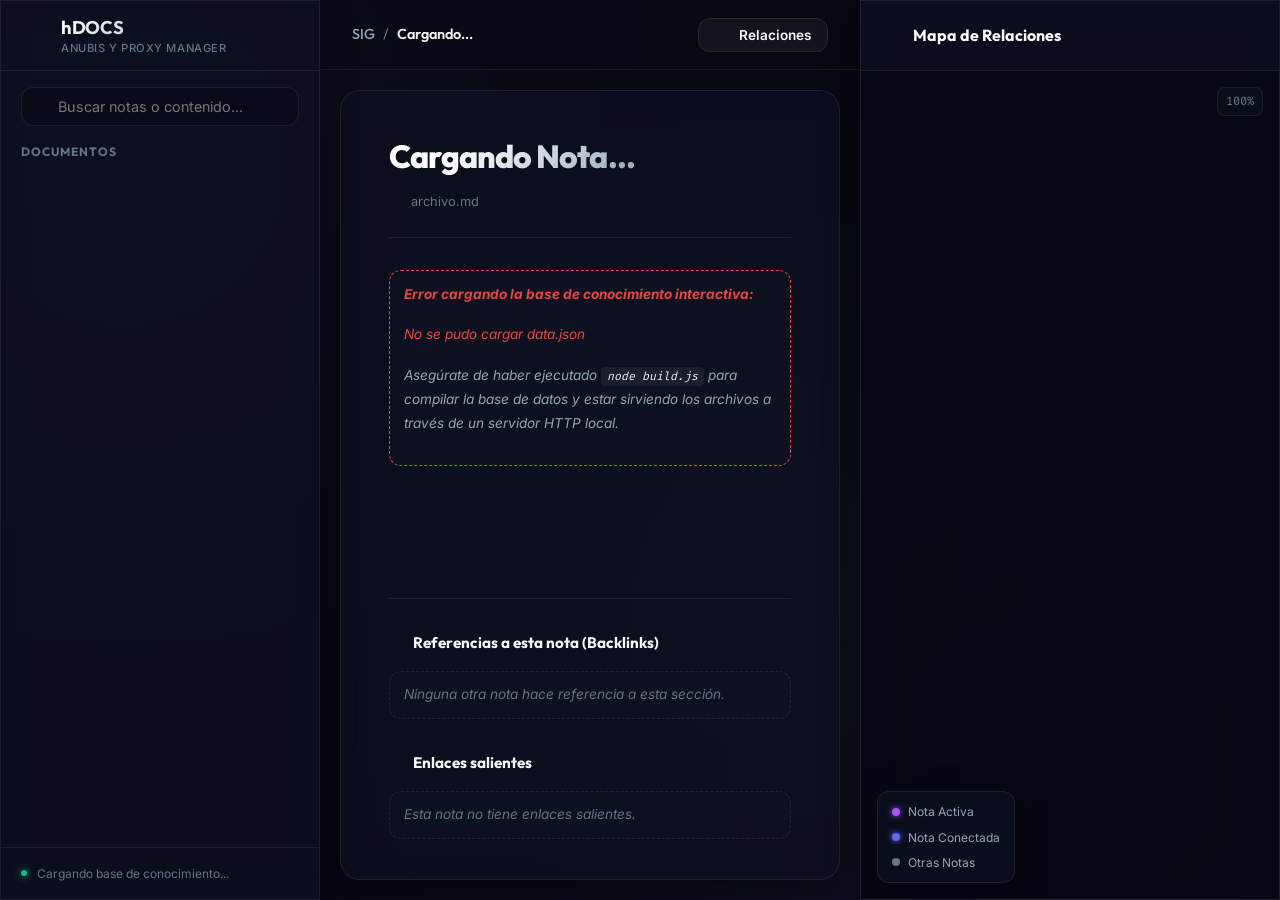
==== index.html @ 607eccc0 "primer version" ====
<!DOCTYPE html>
<html lang="es">
<head>
  <meta charset="UTF-8">
  <meta name="viewport" content="width=device-width, initial-scale=1.0">
  <title>SIG Wiki - Documentación e Implementación de WAF</title>
  
  <!-- Modern Fonts -->
  <link rel="preconnect" href="https://fonts.googleapis.com">
  <link rel="preconnect" href="https://fonts.gstatic.com" crossorigin>
  <link href="https://fonts.googleapis.com/css2?family=Fira+Code:wght@400;500;600&family=Inter:wght@300;400;500;600;700&family=Outfit:wght@400;500;600;700;800&display=swap" rel="stylesheet">
  
  <!-- CSS Prism Syntax Highlighting -->
  <link rel="stylesheet" href="https://cdnjs.cloudflare.com/ajax/libs/prism/1.29.0/themes/prism-tomorrow.min.css">
  
  <!-- App Custom CSS -->
  <link rel="stylesheet" href="styles.css">
  
  <!-- HTML5 SEO Meta -->
  <meta name="description" content="Portal interactivo de documentación para la implementación del SIG, ProxyManager y Anubis. Visualiza notas de forma dinámica y explora sus relaciones.">
</head>
<body>

  <!-- Background Glowing Orbs for Aesthetic -->
  <div class="glow-orb orb-1"></div>
  <div class="glow-orb orb-2"></div>
  <div class="glow-orb orb-3"></div>

  <div class="app-container">
    
    <!-- Sidebar Panel -->
    <aside class="sidebar glass" id="sidebar">
      <div class="sidebar-header">
        <div class="logo-container">
          <i data-lucide="shield-check" class="logo-icon"></i>
          <div>
            <h1 class="logo-text">hDOCS</h1>
            <span class="logo-subtext">Anubis y Proxy Manager</span>
          </div>
        </div>
        <button class="icon-btn collapse-btn" id="sidebarCollapseBtn" title="Colapsar lateral" aria-label="Colapsar lateral">
          <i data-lucide="chevron-left"></i>
        </button>
      </div>

      <!-- Search Section -->
      <div class="search-box">
        <i data-lucide="search" class="search-icon"></i>
        <input type="text" id="searchInput" placeholder="Buscar notas o contenido..." aria-label="Buscar notas">
        <button id="clearSearchBtn" class="clear-search-btn" title="Limpiar búsqueda" style="display: none;">
          <i data-lucide="x"></i>
        </button>
      </div>

      <!-- Navigation List -->
      <nav class="notes-nav" aria-label="Navegación de notas">
        <h2 class="nav-title">Documentos</h2>
        <ul class="notes-list" id="notesList">
          <!-- Dynamically populated -->
        </ul>
      </nav>

      <!-- Sidebar Footer / Status -->
      <div class="sidebar-footer">
        <div class="status-indicator">
          <span class="pulse-dot"></span>
          <span id="statsLabel">Cargando base de conocimiento...</span>
        </div>
      </div>
    </aside>

    <!-- Sidebar Trigger (when collapsed) -->
    <button class="sidebar-trigger glass" id="sidebarTrigger" title="Expandir lateral" aria-label="Expandir lateral" style="display: none;">
      <i data-lucide="menu"></i>
    </button>

    <!-- Main Content Reader -->
    <main class="main-content" id="mainContent">
      <header class="content-header">
        <div class="breadcrumbs">
          <a href="#" class="breadcrumb-item" data-target="index">SIG</a>
          <span class="breadcrumb-separator">/</span>
          <span class="breadcrumb-item active" id="currentBreadcrumb">Cargando...</span>
        </div>
        <div class="header-actions">
          <button class="btn btn-secondary" id="toggleGraphBtn" title="Alternar Vista de Grafo">
            <i data-lucide="git-fork"></i>
            <span>Relaciones</span>
          </button>
        </div>
      </header>

      <article class="note-container glass" id="noteViewContainer">
        <!-- Back navigation dynamic indicator -->
        <div class="note-header-wrap">
          <h2 class="note-title" id="noteTitle" tabindex="-1">Cargando Nota...</h2>
          <div class="note-meta">
            <i data-lucide="file-text" class="meta-icon"></i>
            <span id="noteFilename">archivo.md</span>
          </div>
        </div>

        <!-- Rendered markdown output -->
        <section class="markdown-body" id="noteBody">
          <div class="loader">
            <div class="spinner"></div>
            <p>Compilando base de conocimiento interactiva...</p>
          </div>
        </section>

        <!-- Backlinks and outgoing links -->
        <footer class="note-footer">
          <div class="relations-panel">
            <div class="relation-column">
              <h3>
                <i data-lucide="link-2" class="col-icon text-indigo"></i>
                Referencias a esta nota (Backlinks)
              </h3>
              <ul class="relation-links" id="backlinksList">
                <li class="empty-state">Ninguna otra nota hace referencia a esta sección.</li>
              </ul>
            </div>
            <div class="relation-column">
              <h3>
                <i data-lucide="external-link" class="col-icon text-purple"></i>
                Enlaces salientes
              </h3>
              <ul class="relation-links" id="outgoingLinksList">
                <li class="empty-state">Esta nota no tiene enlaces salientes.</li>
              </ul>
            </div>
          </div>
        </footer>
      </article>
    </main>

    <!-- Interactive Graph Visualization Panel (Right Sidebar / Split Screen) -->
    <section class="graph-panel glass" id="graphPanel">
      <header class="graph-header">
        <div class="graph-title-container">
          <i data-lucide="network" class="graph-header-icon"></i>
          <h2>Mapa de Relaciones</h2>
        </div>
        <div class="graph-controls">
          <button class="icon-btn" id="graphResetBtn" title="Centrar grafo" aria-label="Centrar grafo">
            <i data-lucide="refresh-cw"></i>
          </button>
          <button class="icon-btn close-graph-btn" id="closeGraphBtn" title="Cerrar panel de relaciones" aria-label="Cerrar panel de relaciones">
            <i data-lucide="x"></i>
          </button>
        </div>
      </header>
      
      <div class="canvas-container" id="canvasContainer">
        <!-- Interactive HTML5 Canvas -->
        <canvas id="graphCanvas"></canvas>
        
        <!-- Legend Overlay -->
        <div class="graph-legend glass">
          <div class="legend-item"><span class="legend-dot active"></span><span>Nota Activa</span></div>
          <div class="legend-item"><span class="legend-dot link"></span><span>Nota Conectada</span></div>
          <div class="legend-item"><span class="legend-dot default"></span><span>Otras Notas</span></div>
        </div>

        <!-- Graph Zoom/Pan Controls -->
        <div class="graph-zoom-indicator" id="zoomIndicator">100%</div>
      </div>
    </section>

  </div>

  <!-- Lightbox Modal for Images -->
  <div class="lightbox" id="imageLightbox" role="dialog" aria-modal="true" aria-hidden="true">
    <button class="lightbox-close" id="lightboxCloseBtn" aria-label="Cerrar imagen">&times;</button>
    <div class="lightbox-content">
      <img id="lightboxImage" src="" alt="Vista ampliada">
      <div class="lightbox-caption" id="lightboxCaption">Título de la imagen</div>
    </div>
  </div>

  <!-- 3rd Party Libraries via CDN -->
  <!-- Markdown parser -->
  <script src="https://cdn.jsdelivr.net/npm/marked/marked.min.js"></script>
  
  <!-- Prism Syntax Highlighting -->
  <script src="https://cdnjs.cloudflare.com/ajax/libs/prism/1.29.0/components/prism-core.min.js"></script>
  <script src="https://cdnjs.cloudflare.com/ajax/libs/prism/1.29.0/plugins/autoloader/prism-autoloader.min.js"></script>
  
  <!-- Lucide Icons -->
  <script src="https://unpkg.com/lucide@latest"></script>

  <!-- Main Application JavaScript -->
  <script src="app.js"></script>
</body>
</html>
---- styles.css ----
/* ==========================================================================
   Design System & Styling Tokens
   ========================================================================== */

:root {
  /* Colors */
  --bg-dark-base: #070913;
  --bg-dark-accent: #0f1225;
  --panel-bg: rgba(13, 17, 34, 0.7);
  --panel-bg-hover: rgba(22, 28, 54, 0.8);
  --panel-border: rgba(255, 255, 255, 0.08);
  --panel-border-hover: rgba(255, 255, 255, 0.15);
  
  --primary: #6366f1;       /* Indigo Glow */
  --primary-rgb: 99, 102, 241;
  --primary-hover: #4f46e5;
  
  --secondary: #a855f7;     /* Purple Glow */
  --secondary-rgb: 168, 85, 247;
  --secondary-hover: #9333ea;
  
  --cyan: #06b6d4;          /* Cyber Cyan */
  --cyan-rgb: 6, 182, 212;
  
  --text-primary: #f8fafc;  /* Ice White */
  --text-secondary: #94a3b8;/* Slate Gray */
  --text-muted: #64748b;    /* Dark Slate */
  
  --success: #10b981;
  --error: #ef4444;
  --warning: #f59e0b;
  --note-accent: #3b82f6;

  /* Typography */
  --font-display: 'Outfit', -apple-system, BlinkMacSystemFont, "Segoe UI", Roboto, sans-serif;
  --font-body: 'Inter', -apple-system, BlinkMacSystemFont, "Segoe UI", Roboto, sans-serif;
  --font-mono: 'Fira Code', 'JetBrains Mono', SFMono-Regular, Consolas, monospace;

  /* Layout Constants */
  --sidebar-width: 320px;
  --graph-panel-width: 420px;
  --header-height: 70px;
  --radius-sm: 8px;
  --radius-md: 12px;
  --radius-lg: 20px;
  
  /* View Transition tokens */
  view-transition-name: root;
}

/* ==========================================================================
   Base resets and Layout Setup
   ========================================================================== */

* {
  box-sizing: border-box;
  margin: 0;
  padding: 0;
}

body {
  font-family: var(--font-body);
  background-color: var(--bg-dark-base);
  color: var(--text-primary);
  min-height: 100vh;
  overflow-x: hidden;
  line-height: 1.6;
  -webkit-font-smoothing: antialiased;
  position: relative;
}

/* Custom Scrollbar */
::-webkit-scrollbar {
  width: 8px;
  height: 8px;
}

::-webkit-scrollbar-track {
  background: rgba(13, 17, 34, 0.3);
}

::-webkit-scrollbar-thumb {
  background: rgba(99, 102, 241, 0.2);
  border-radius: 4px;
}

::-webkit-scrollbar-thumb:hover {
  background: rgba(99, 102, 241, 0.5);
}

/* ==========================================================================
   Glowing Ambient Orbs
   ========================================================================== */

.glow-orb {
  position: fixed;
  border-radius: 50%;
  filter: blur(140px);
  z-index: -1;
  opacity: 0.35;
  pointer-events: none;
  mix-blend-mode: screen;
}

.orb-1 {
  width: 500px;
  height: 500px;
  background: radial-gradient(circle, rgba(99,102,241,0.6) 0%, rgba(99,102,241,0) 70%);
  top: -10%;
  left: -10%;
  animation: float 25s infinite alternate ease-in-out;
}

.orb-2 {
  width: 600px;
  height: 600px;
  background: radial-gradient(circle, rgba(168,85,247,0.5) 0%, rgba(168,85,247,0) 70%);
  bottom: -20%;
  right: -10%;
  animation: float 30s infinite alternate-reverse ease-in-out;
}

.orb-3 {
  width: 400px;
  height: 400px;
  background: radial-gradient(circle, rgba(6,182,212,0.4) 0%, rgba(6,182,212,0) 70%);
  top: 40%;
  left: 45%;
  animation: float 20s infinite alternate ease-in-out;
}

@keyframes float {
  0% { transform: translate(0, 0) scale(1); }
  50% { transform: translate(50px, 30px) scale(1.1); }
  100% { transform: translate(-30px, -50px) scale(0.9); }
}

/* ==========================================================================
   Glassmorphism Styles
   ========================================================================== */

.glass {
  background: var(--panel-bg);
  backdrop-filter: blur(16px);
  -webkit-backdrop-filter: blur(16px);
  border: 1px solid var(--panel-border);
  box-shadow: 0 8px 32px 0 rgba(0, 0, 0, 0.4);
  transition: border-color 0.3s ease, box-shadow 0.3s ease, background 0.3s ease;
}

.glass:hover {
  border-color: var(--panel-border-hover);
}

/* ==========================================================================
   Main Layout Structure
   ========================================================================== */

.app-container {
  display: flex;
  width: 100vw;
  height: 100vh;
  overflow: hidden;
  position: relative;
}

/* ==========================================================================
   Sidebar Component
   ========================================================================== */

.sidebar {
  width: var(--sidebar-width);
  height: 100%;
  display: flex;
  flex-direction: column;
  border-right: 1px solid var(--panel-border);
  flex-shrink: 0;
  z-index: 10;
  transition: width 0.3s cubic-bezier(0.4, 0, 0.2, 1);
}

.sidebar.collapsed {
  width: 0px;
  overflow: hidden;
  border-right-color: transparent;
}

.sidebar-header {
  height: var(--header-height);
  padding: 0 20px;
  display: flex;
  align-items: center;
  justify-content: space-between;
  border-bottom: 1px solid var(--panel-border);
  overflow: hidden;
}

.logo-container {
  display: flex;
  align-items: center;
  gap: 12px;
  white-space: nowrap;
}

.logo-icon {
  width: 28px;
  height: 28px;
  color: var(--primary);
  filter: drop-shadow(0 0 8px rgba(99, 102, 241, 0.6));
}

.logo-text {
  font-family: var(--font-display);
  font-size: 1.15rem;
  font-weight: 700;
  letter-spacing: -0.02em;
  background: linear-gradient(135deg, #fff 0%, var(--text-secondary) 100%);
  -webkit-background-clip: text;
  -webkit-text-fill-color: transparent;
}

.logo-subtext {
  display: block;
  font-size: 0.7rem;
  color: var(--text-muted);
  font-weight: 500;
  text-transform: uppercase;
  letter-spacing: 0.05em;
  margin-top: -2px;
}

.icon-btn {
  background: transparent;
  border: none;
  color: var(--text-secondary);
  cursor: pointer;
  width: 32px;
  height: 32px;
  border-radius: 50%;
  display: flex;
  align-items: center;
  justify-content: center;
  transition: all 0.2s ease;
}

.icon-btn:hover {
  background: rgba(255, 255, 255, 0.06);
  color: var(--text-primary);
}

.search-box {
  padding: 16px 20px;
  position: relative;
}

.search-icon {
  position: absolute;
  left: 32px;
  top: 50%;
  transform: translateY(-50%);
  width: 18px;
  height: 18px;
  color: var(--text-muted);
  pointer-events: none;
}

.search-box input {
  width: 100%;
  background: rgba(7, 9, 19, 0.6);
  border: 1px solid var(--panel-border);
  padding: 10px 16px 10px 36px;
  border-radius: var(--radius-md);
  color: var(--text-primary);
  font-family: var(--font-body);
  font-size: 0.9rem;
  outline: none;
  transition: all 0.2s ease;
}

.search-box input:focus {
  border-color: var(--primary);
  box-shadow: 0 0 12px rgba(99, 102, 241, 0.25);
  background: rgba(7, 9, 19, 0.8);
}

.clear-search-btn {
  position: absolute;
  right: 32px;
  top: 50%;
  transform: translateY(-50%);
  background: transparent;
  border: none;
  color: var(--text-muted);
  cursor: pointer;
  display: flex;
  align-items: center;
  justify-content: center;
}

.clear-search-btn:hover {
  color: var(--text-primary);
}

.notes-nav {
  flex: 1;
  overflow-y: auto;
  padding: 0 20px 20px;
}

.nav-title {
  font-family: var(--font-display);
  font-size: 0.75rem;
  color: var(--text-muted);
  text-transform: uppercase;
  letter-spacing: 0.08em;
  font-weight: 700;
  margin-bottom: 12px;
}

.notes-list {
  list-style: none;
  display: flex;
  flex-direction: column;
  gap: 4px;
}

.notes-item {
  display: flex;
  align-items: center;
  gap: 10px;
  padding: 10px 14px;
  border-radius: var(--radius-sm);
  color: var(--text-secondary);
  text-decoration: none;
  font-size: 0.9rem;
  font-weight: 500;
  cursor: pointer;
  transition: all 0.25s cubic-bezier(0.4, 0, 0.2, 1);
  border-left: 2px solid transparent;
  white-space: nowrap;
  overflow: hidden;
  text-overflow: ellipsis;
}

.notes-item i {
  width: 16px;
  height: 16px;
  flex-shrink: 0;
  color: var(--text-muted);
}

.notes-item:hover {
  background: rgba(255, 255, 255, 0.04);
  color: var(--text-primary);
  border-left-color: rgba(99, 102, 241, 0.4);
}

.notes-item.active {
  background: rgba(99, 102, 241, 0.12);
  color: var(--text-primary);
  border-left-color: var(--primary);
  box-shadow: inset 0 0 12px rgba(99, 102, 241, 0.05);
}

.notes-item.active i {
  color: var(--primary);
}

.sidebar-footer {
  padding: 16px 20px;
  border-top: 1px solid var(--panel-border);
  overflow: hidden;
}

.status-indicator {
  display: flex;
  align-items: center;
  gap: 10px;
  font-size: 0.75rem;
  color: var(--text-muted);
  white-space: nowrap;
}

.pulse-dot {
  width: 6px;
  height: 6px;
  background-color: var(--success);
  border-radius: 50%;
  box-shadow: 0 0 8px var(--success);
  animation: pulse 2s infinite;
  flex-shrink: 0;
}

@keyframes pulse {
  0% { transform: scale(1); box-shadow: 0 0 0 0 rgba(16, 185, 129, 0.7); }
  70% { transform: scale(1.1); box-shadow: 0 0 0 8px rgba(16, 185, 129, 0); }
  100% { transform: scale(1); box-shadow: 0 0 0 0 rgba(16, 185, 129, 0); }
}

/* Sidebar Trigger floating button */
.sidebar-trigger {
  position: absolute;
  left: 20px;
  top: 20px;
  width: 44px;
  height: 44px;
  border-radius: 50%;
  display: flex;
  align-items: center;
  justify-content: center;
  cursor: pointer;
  z-index: 9;
  border: 1px solid var(--panel-border);
  color: var(--text-primary);
  animation: floatIn 0.3s ease;
}

@keyframes floatIn {
  from { transform: scale(0.5); opacity: 0; }
  to { transform: scale(1); opacity: 1; }
}

/* ==========================================================================
   Main Content Panels
   ========================================================================== */

.main-content {
  flex: 1;
  height: 100%;
  display: flex;
  flex-direction: column;
  min-width: 0; /* Prevents flex items from expanding beyond parent */
}

.content-header {
  height: var(--header-height);
  padding: 0 32px;
  display: flex;
  align-items: center;
  justify-content: space-between;
  border-bottom: 1px solid var(--panel-border);
  flex-shrink: 0;
  background: rgba(7, 9, 19, 0.4);
}

.breadcrumbs {
  display: flex;
  align-items: center;
  gap: 8px;
  font-family: var(--font-display);
  font-size: 0.9rem;
}

.breadcrumb-item {
  color: var(--text-secondary);
  text-decoration: none;
  font-weight: 500;
  transition: color 0.2s ease;
}

.breadcrumb-item:hover {
  color: var(--primary);
}

.breadcrumb-item.active {
  color: var(--text-primary);
  font-weight: 600;
}

.breadcrumb-separator {
  color: var(--text-muted);
}

.btn {
  display: flex;
  align-items: center;
  gap: 8px;
  padding: 8px 16px;
  border-radius: var(--radius-md);
  font-family: var(--font-body);
  font-size: 0.85rem;
  font-weight: 600;
  cursor: pointer;
  transition: all 0.2s cubic-bezier(0.4, 0, 0.2, 1);
  border: 1px solid transparent;
}

.btn-secondary {
  background: rgba(255, 255, 255, 0.05);
  border-color: var(--panel-border);
  color: var(--text-primary);
}

.btn-secondary:hover {
  background: rgba(255, 255, 255, 0.1);
  border-color: var(--primary);
  box-shadow: 0 0 12px rgba(99, 102, 241, 0.2);
}

.btn-secondary i {
  width: 16px;
  height: 16px;
  color: var(--primary);
}

/* ==========================================================================
   Note View Styling
   ========================================================================== */

.note-container {
  flex: 1;
  overflow-y: auto;
  padding: 40px 48px;
  margin: 20px;
  border-radius: var(--radius-lg);
  display: flex;
  flex-direction: column;
}

.note-header-wrap {
  border-bottom: 1px solid var(--panel-border);
  padding-bottom: 24px;
  margin-bottom: 32px;
}

.note-title {
  font-family: var(--font-display);
  font-size: 2rem;
  font-weight: 800;
  letter-spacing: -0.03em;
  background: linear-gradient(135deg, #fff 30%, #94a3b8 100%);
  -webkit-background-clip: text;
  -webkit-text-fill-color: transparent;
  outline: none;
  width: fit-content; /* Critical for view transitions */
}

.note-meta {
  display: flex;
  align-items: center;
  gap: 8px;
  font-size: 0.8rem;
  color: var(--text-muted);
  margin-top: 10px;
}

.meta-icon {
  width: 14px;
  height: 14px;
}

.loader {
  display: flex;
  flex-direction: column;
  align-items: center;
  justify-content: center;
  flex: 1;
  gap: 16px;
  color: var(--text-secondary);
}

.spinner {
  width: 40px;
  height: 40px;
  border: 3px solid rgba(99, 102, 241, 0.1);
  border-top-color: var(--primary);
  border-radius: 50%;
  animation: spin 1s infinite linear;
}

@keyframes spin {
  to { transform: rotate(360deg); }
}

/* ==========================================================================
   Markdown Body Engine Style
   ========================================================================== */

.markdown-body {
  font-family: var(--font-body);
  font-size: 0.95rem;
  line-height: 1.75;
  color: #e2e8f0;
  flex: 1;
}

.markdown-body h1,
.markdown-body h2,
.markdown-body h3,
.markdown-body h4 {
  font-family: var(--font-display);
  font-weight: 700;
  color: var(--text-primary);
  margin-top: 1.8em;
  margin-bottom: 0.6em;
  letter-spacing: -0.01em;
}

.markdown-body h1 { font-size: 1.6rem; border-bottom: 1px solid var(--panel-border); padding-bottom: 8px; }
.markdown-body h2 { font-size: 1.35rem; }
.markdown-body h3 { font-size: 1.15rem; }

.markdown-body p {
  margin-bottom: 1.25em;
}

/* Lists and items */
.markdown-body ul,
.markdown-body ol {
  margin-bottom: 1.25em;
  padding-left: 24px;
}

.markdown-body li {
  margin-bottom: 0.5em;
}

.markdown-body li::marker {
  color: var(--primary);
  font-weight: 700;
}

/* Alerts and Quotes */
.markdown-body blockquote {
  border-left: 4px solid var(--primary);
  background: rgba(99, 102, 241, 0.05);
  padding: 12px 20px;
  border-radius: 0 var(--radius-md) var(--radius-md) 0;
  margin-bottom: 1.25em;
  color: #cbd5e1;
  font-style: italic;
}

.markdown-body blockquote p:last-child {
  margin-bottom: 0;
}

/* Code blocks & highlight */
.markdown-body pre {
  background: #090b16 !important;
  border: 1px solid var(--panel-border);
  border-radius: var(--radius-md);
  padding: 16px 20px !important;
  margin-bottom: 1.5em;
  overflow-x: auto;
  position: relative;
}

.markdown-body code {
  font-family: var(--font-mono);
  font-size: 0.85em;
  background: rgba(255, 255, 255, 0.06);
  padding: 2px 6px;
  border-radius: 4px;
  color: #f1f5f9;
}

.markdown-body pre code {
  background: transparent;
  padding: 0;
  border-radius: 0;
}

/* Inline Images and Obsidian Embeds */
.markdown-body img {
  max-width: 100%;
  height: auto;
  border-radius: var(--radius-md);
  border: 1px solid var(--panel-border);
  box-shadow: 0 4px 20px rgba(0, 0, 0, 0.3);
  margin: 1.5em 0;
  cursor: pointer;
  transition: transform 0.3s ease, border-color 0.3s ease, box-shadow 0.3s ease;
}

.markdown-body img:hover {
  transform: translateY(-2px);
  border-color: rgba(99, 102, 241, 0.4);
  box-shadow: 0 8px 30px rgba(99, 102, 241, 0.15);
}

/* Custom Wikilink Class */
.wikilink {
  color: var(--primary);
  text-decoration: none;
  font-weight: 600;
  border-bottom: 1px dashed rgba(99, 102, 241, 0.4);
  transition: all 0.2s ease;
  cursor: pointer;
}

.wikilink:hover {
  color: #818cf8;
  border-bottom-color: var(--primary);
  background: rgba(99, 102, 241, 0.06);
  border-radius: 2px;
  padding: 0 2px;
}

/* Code copy button */
.code-block-wrapper {
  position: relative;
}

.code-copy-btn {
  position: absolute;
  right: 12px;
  top: 12px;
  background: rgba(255, 255, 255, 0.06);
  border: 1px solid rgba(255, 255, 255, 0.08);
  border-radius: var(--radius-sm);
  color: var(--text-secondary);
  padding: 6px 10px;
  font-size: 0.75rem;
  font-weight: 600;
  cursor: pointer;
  display: flex;
  align-items: center;
  gap: 6px;
  opacity: 0;
  transition: all 0.2s ease;
  z-index: 5;
}

.code-block-wrapper:hover .code-copy-btn {
  opacity: 1;
}

.code-copy-btn:hover {
  background: rgba(255, 255, 255, 0.15);
  color: var(--text-primary);
  border-color: var(--primary);
}

.code-copy-btn.copied {
  background: rgba(16, 185, 129, 0.12);
  color: var(--success);
  border-color: var(--success);
}

/* ==========================================================================
   Note Footer (Backlinks & Links)
   ========================================================================== */

.note-footer {
  margin-top: 48px;
  border-top: 1px solid var(--panel-border);
  padding-top: 32px;
}

.relations-panel {
  display: grid;
  grid-template-columns: repeat(auto-fit, minmax(300px, 1fr));
  gap: 32px;
}

.relation-column h3 {
  font-family: var(--font-display);
  font-size: 0.95rem;
  font-weight: 700;
  color: var(--text-primary);
  margin-bottom: 16px;
  display: flex;
  align-items: center;
  gap: 8px;
}

.col-icon {
  width: 16px;
  height: 16px;
}

.text-indigo { color: var(--primary); }
.text-purple { color: var(--secondary); }

.relation-links {
  list-style: none;
  display: flex;
  flex-direction: column;
  gap: 8px;
}

.relation-item-link {
  display: flex;
  align-items: center;
  gap: 8px;
  padding: 10px 14px;
  background: rgba(255, 255, 255, 0.02);
  border: 1px solid var(--panel-border);
  border-radius: var(--radius-md);
  color: var(--text-secondary);
  text-decoration: none;
  font-size: 0.85rem;
  font-weight: 500;
  cursor: pointer;
  transition: all 0.2s ease;
}

.relation-item-link:hover {
  background: rgba(255, 255, 255, 0.05);
  border-color: var(--primary);
  color: var(--text-primary);
  transform: translateX(4px);
}

.relation-item-link i {
  width: 14px;
  height: 14px;
  color: var(--text-muted);
}

.empty-state {
  font-size: 0.85rem;
  color: var(--text-muted);
  font-style: italic;
  padding: 12px 14px;
  background: rgba(255, 255, 255, 0.01);
  border: 1px dashed var(--panel-border);
  border-radius: var(--radius-md);
}

/* ==========================================================================
   Graph Visualization Panel
   ========================================================================== */

.graph-panel {
  width: var(--graph-panel-width);
  height: 100%;
  display: flex;
  flex-direction: column;
  border-left: 1px solid var(--panel-border);
  flex-shrink: 0;
  z-index: 10;
  transition: width 0.3s cubic-bezier(0.4, 0, 0.2, 1), transform 0.3s cubic-bezier(0.4, 0, 0.2, 1);
}

.graph-panel.collapsed {
  width: 0px;
  overflow: hidden;
  border-left-color: transparent;
  transform: translateX(100%);
}

.graph-header {
  height: var(--header-height);
  padding: 0 20px;
  display: flex;
  align-items: center;
  justify-content: space-between;
  border-bottom: 1px solid var(--panel-border);
  overflow: hidden;
  white-space: nowrap;
}

.graph-title-container {
  display: flex;
  align-items: center;
  gap: 10px;
}

.graph-header-icon {
  width: 22px;
  height: 22px;
  color: var(--secondary);
  filter: drop-shadow(0 0 6px rgba(168, 85, 247, 0.4));
}

.graph-header h2 {
  font-family: var(--font-display);
  font-size: 1rem;
  font-weight: 700;
  color: var(--text-primary);
}

.graph-controls {
  display: flex;
  align-items: center;
  gap: 6px;
}

.canvas-container {
  flex: 1;
  position: relative;
  overflow: hidden;
  background: rgba(5, 7, 15, 0.8);
}

#graphCanvas {
  width: 100%;
  height: 100%;
  display: block;
  cursor: grab;
}

#graphCanvas:active {
  cursor: grabbing;
}

/* Legend Overlay */
.graph-legend {
  position: absolute;
  bottom: 16px;
  left: 16px;
  padding: 10px 14px;
  border-radius: var(--radius-md);
  display: flex;
  flex-direction: column;
  gap: 6px;
  font-size: 0.75rem;
  color: var(--text-secondary);
  pointer-events: none;
}

.legend-item {
  display: flex;
  align-items: center;
  gap: 8px;
}

.legend-dot {
  width: 8px;
  height: 8px;
  border-radius: 50%;
}

.legend-dot.active {
  background-color: var(--secondary);
  box-shadow: 0 0 6px var(--secondary);
}

.legend-dot.link {
  background-color: var(--primary);
  box-shadow: 0 0 6px var(--primary);
}

.legend-dot.default {
  background-color: var(--text-muted);
}

.graph-zoom-indicator {
  position: absolute;
  top: 16px;
  right: 16px;
  padding: 4px 8px;
  background: rgba(13, 17, 34, 0.6);
  border: 1px solid var(--panel-border);
  border-radius: var(--radius-sm);
  font-size: 0.75rem;
  font-family: var(--font-mono);
  color: var(--text-muted);
  pointer-events: none;
}

/* ==========================================================================
   Image Lightbox Component
   ========================================================================== */

.lightbox {
  position: fixed;
  top: 0;
  left: 0;
  width: 100vw;
  height: 100vh;
  background: rgba(5, 7, 15, 0.95);
  backdrop-filter: blur(20px);
  -webkit-backdrop-filter: blur(20px);
  z-index: 100;
  display: flex;
  align-items: center;
  justify-content: center;
  flex-direction: column;
  opacity: 0;
  pointer-events: none;
  transition: opacity 0.3s ease;
}

.lightbox.active {
  opacity: 1;
  pointer-events: auto;
}

.lightbox-close {
  position: absolute;
  top: 24px;
  right: 32px;
  background: transparent;
  border: none;
  color: var(--text-secondary);
  font-size: 3rem;
  cursor: pointer;
  line-height: 1;
  transition: color 0.2s ease;
}

.lightbox-close:hover {
  color: var(--text-primary);
}

.lightbox-content {
  max-width: 90%;
  max-height: 80%;
  display: flex;
  flex-direction: column;
  align-items: center;
  gap: 16px;
}

.lightbox-content img {
  max-width: 100%;
  max-height: 100%;
  object-fit: contain;
  border-radius: var(--radius-md);
  box-shadow: 0 10px 40px rgba(0, 0, 0, 0.8), 0 0 30px rgba(99, 102, 241, 0.1);
  border: 1px solid rgba(255, 255, 255, 0.1);
}

.lightbox-caption {
  color: var(--text-secondary);
  font-family: var(--font-display);
  font-size: 0.95rem;
  font-weight: 500;
}

/* ==========================================================================
   Responsive and Mobile Adaptability
   ========================================================================== */

@media (max-width: 1024px) {
  .app-container {
    flex-direction: column;
  }
  
  .sidebar {
    width: 100%;
    height: 320px;
    border-right: none;
    border-bottom: 1px solid var(--panel-border);
  }
  
  .graph-panel {
    width: 100%;
    height: 300px;
    border-left: none;
    border-top: 1px solid var(--panel-border);
  }
  
  .note-container {
    padding: 24px;
    margin: 12px;
  }
}

/* Accessibility Reduced Motion */
@media (prefers-reduced-motion: reduce) {
  .glow-orb {
    animation: none !important;
  }
  
  .relation-item-link:hover {
    transform: none !important;
  }
  
  .markdown-body img:hover {
    transform: none !important;
  }

  ::view-transition-group(*),
  ::view-transition-old(*),
  ::view-transition-new(*) {
    animation: none !important;
  }
}
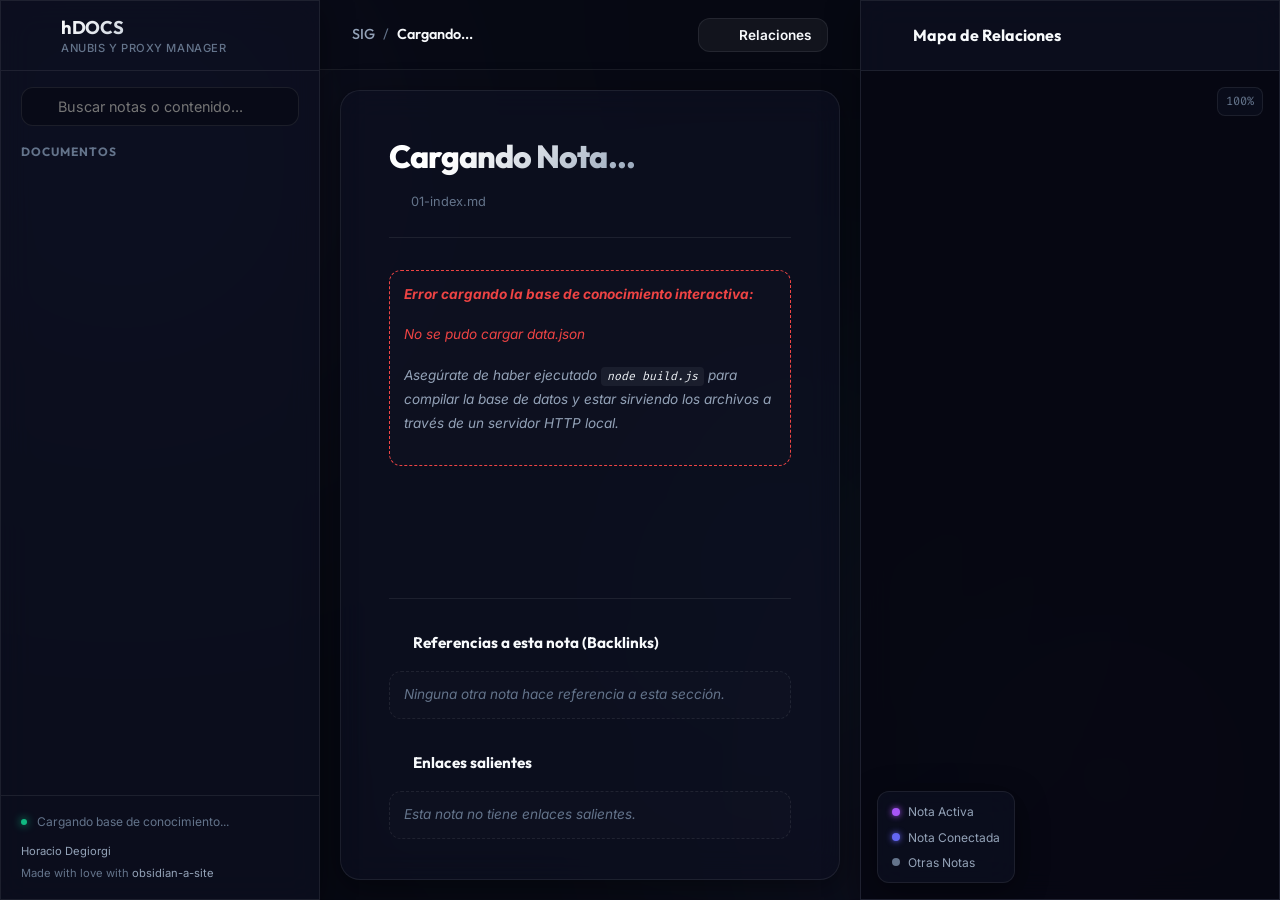
==== commit bf650c08: "cambios de diseño y funcionamiento del sidebar" ====
--- a/index.html
+++ b/index.html
@@ -66,6 +66,10 @@
           <span class="pulse-dot"></span>
           <span id="statsLabel">Cargando base de conocimiento...</span>
         </div>
+        <div class="app-credits">
+          <a href="https://pinkary.com/@horaciod" target="_blank" rel="noopener noreferrer">Horacio Degiorgi</a>
+          <span>Made with love with <a href="https://github.com/horaciod/obsidian-a-site" target="_blank" rel="noopener noreferrer">obsidian-a-site</a></span>
+        </div>
       </div>
     </aside>
 
@@ -96,7 +100,7 @@
           <h2 class="note-title" id="noteTitle" tabindex="-1">Cargando Nota...</h2>
           <div class="note-meta">
             <i data-lucide="file-text" class="meta-icon"></i>
-            <span id="noteFilename">archivo.md</span>
+            <span id="noteFilename">01-index.md</span>
           </div>
         </div>
 
--- a/styles.css
+++ b/styles.css
@@ -397,6 +397,25 @@
   100% { transform: scale(1); box-shadow: 0 0 0 0 rgba(16, 185, 129, 0); }
 }
 
+.app-credits {
+  margin-top: 12px;
+  font-size: 0.7rem;
+  color: var(--text-muted);
+  display: flex;
+  flex-direction: column;
+  gap: 4px;
+}
+
+.app-credits a {
+  color: var(--text-secondary);
+  text-decoration: none;
+  transition: color 0.2s ease;
+}
+
+.app-credits a:hover {
+  color: var(--primary);
+}
+
 /* Sidebar Trigger floating button */
 .sidebar-trigger {
   position: absolute;
